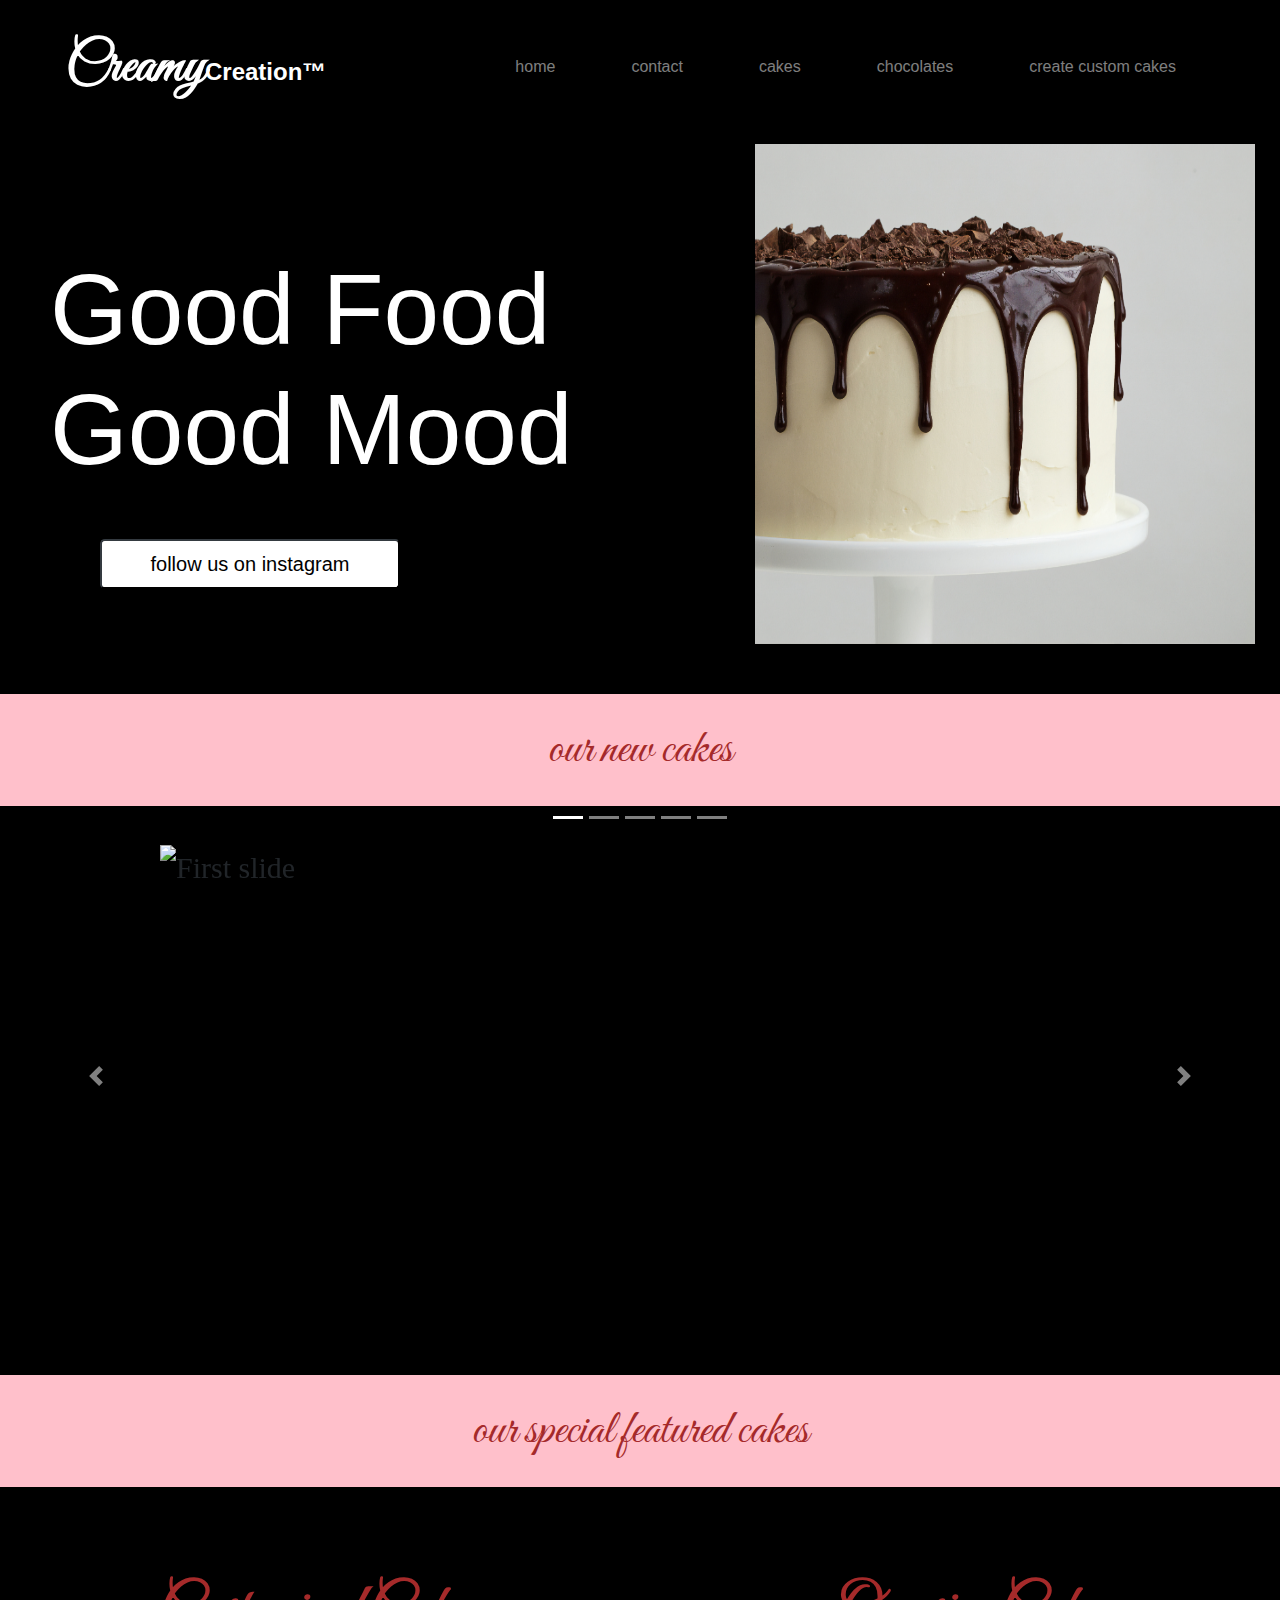
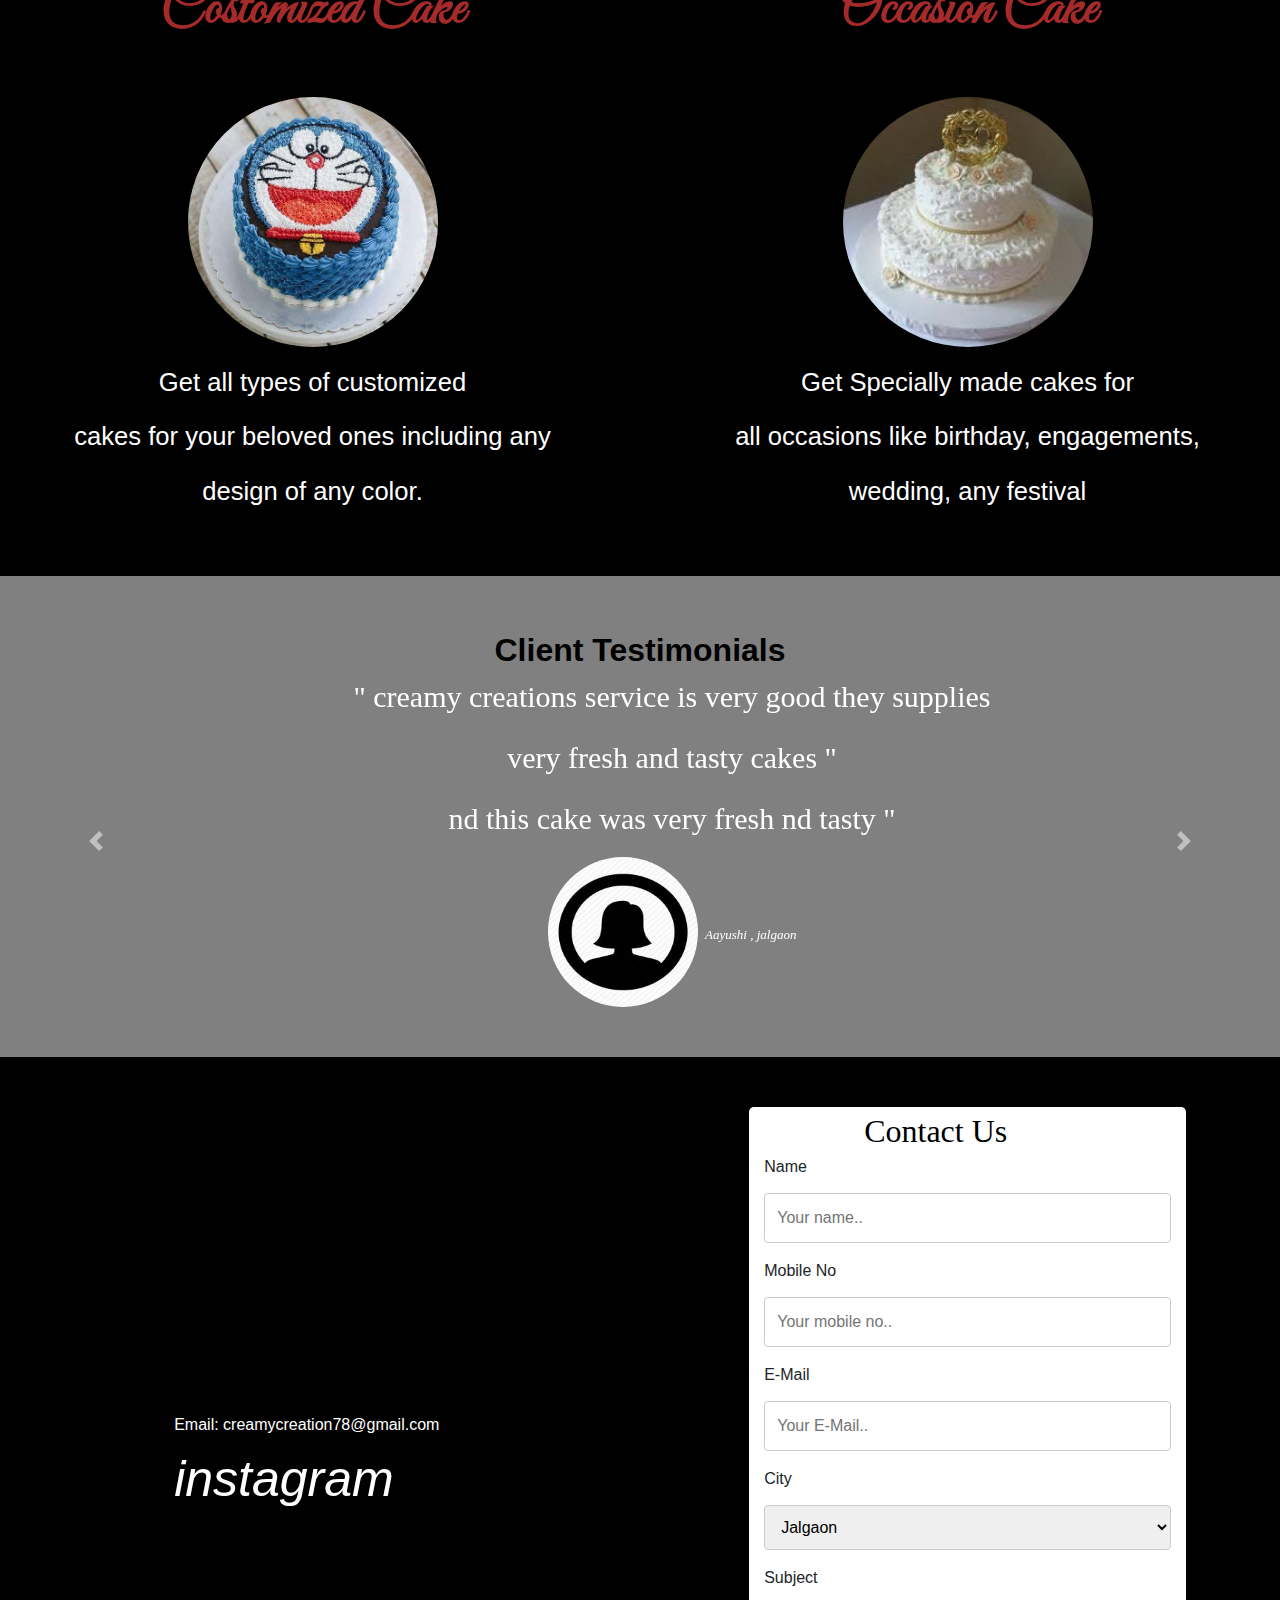
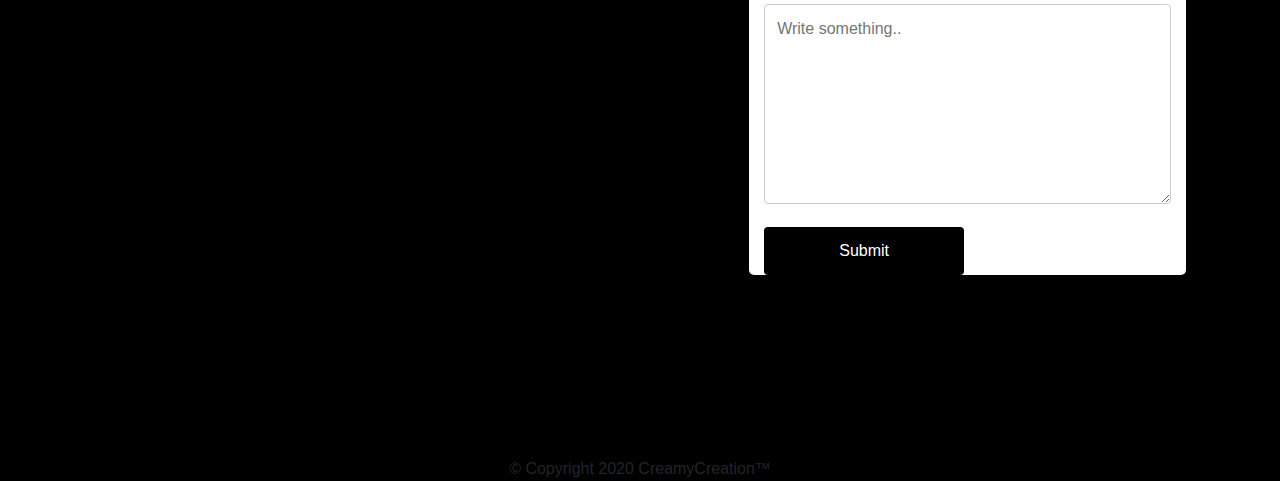
==== index.html @ 783921f8 "first commit" ====
<!DOCTYPE html>
<html lang="en">

<head>
    <meta charset="UTF-8">
    <title>Creamy Creation</title>
    
    <link rel="icon" href="favicon.ico">
   
    <!------google fonts------->
    <link href="https://fonts.googleapis.com/css2?family=Great+Vibes&display=swap" rel="stylesheet">
    <!-----css stylesheet--->

    <link rel="stylesheet" href="https://stackpath.bootstrapcdn.com/bootstrap/4.4.1/css/bootstrap.min.css"
        integrity="sha384-Vkoo8x4CGsO3+Hhxv8T/Q5PaXtkKtu6ug5TOeNV6gBiFeWPGFN9MuhOf23Q9Ifjh" crossorigin="anonymous">

        <link rel="stylesheet" href="styles.css">
    <!---font awsome---->
    <script src="https://kit.fontawesome.com/c15d6fb766.js" crossorigin="anonymous"></script>

    <!---bootstraps scripts--->
    <script src="https://code.jquery.com/jquery-3.4.1.slim.min.js"
        integrity="sha384-J6qa4849blE2+poT4WnyKhv5vZF5SrPo0iEjwBvKU7imGFAV0wwj1yYfoRSJoZ+n" crossorigin="anonymous">
    </script>
    <script src="https://cdn.jsdelivr.net/npm/popper.js@1.16.0/dist/umd/popper.min.js"
        integrity="sha384-Q6E9RHvbIyZFJoft+2mJbHaEWldlvI9IOYy5n3zV9zzTtmI3UksdQRVvoxMfooAo" crossorigin="anonymous">
    </script>
    <script src="https://stackpath.bootstrapcdn.com/bootstrap/4.4.1/js/bootstrap.min.js"
        integrity="sha384-wfSDF2E50Y2D1uUdj0O3uMBJnjuUD4Ih7YwaYd1iqfktj0Uod8GCExl3Og8ifwB6" crossorigin="anonymous">
    </script>

 <!---my scripts---->
 <script src="index.js" crossorigin="anonymous"></script>

</body>

</head>

<body>


    <!--------title------->
    <section id="title">
        <div class="fluid-container">
            <nav class="navbar navbar-expand-lg navbar-dark">
                <a class="navbar-brand" href="#">Creamy<span class="brand">Creation™ </span> </a>
                <button class="navbar-toggler" type="button" data-toggle="collapse" data-target="#navbarTogglerDemo01"
                    aria-controls="navbarTogglerDemo01" aria-expanded="false" aria-label="Toggle navigation">
                    <span class="navbar-toggler-icon"></span>
                </button>

                <div class="collapse navbar-collapse" id="navbarTogglerDemo01">
                    <ul class="navbar-nav ml-auto">
                        <li class="nav-item">
                            <a class="nav-link" href="index.html">home</a>
                        </li>
                        <li class="nav-item">
                            <a class="nav-link" href="contact.html">contact</a>
                        </li>
                        <li class="nav-item">
                            <a class="nav-link" href="cakes2.html">cakes</a>
                        </li>
                        <li class="nav-item">
                            <a class="nav-link" href="chocolate.html">chocolates</a>
                        </li>
                        <li class="nav-item">
                            <a class="nav-link" href="customecakes.html">create custom cakes</a>
                        </li>

                    </ul>
                </div>
            </nav>

            <div class="row">
                <div class="col-lg-6 col-sm-12">

                    <h1 class="heading">Good Food <br> Good Mood</h1>
                    <a href=""><button type="button" class="insta-btn btn-dark btn-lg download-buttons"><i class="icon-button fab fa-instagram"></i> follow us on instagram</button></a>
                </div>
                
               
               

                <div class="col-lg-6 md-4 col-sm-4">
                    <img class="titleImg" src="im/american-heritage.jpg" height="500px" width="500px" alt="0">
                </div>
            </div>
        </div>

    </section>



    <div class="abc">
        our new cakes
    </div>

    <!----------image slider--------->
    <section id="image-slider col-lg-12 col-sm-12">
        <div id="carouselExampleIndicators" class="carousel slide" data-ride="carousel">
            <ol class="carousel-indicators">
                <li data-target="#carouselExampleIndicators" data-slide-to="0" class="active"></li>
                <li data-target="#carouselExampleIndicators" data-slide-to="1"></li>
                <li data-target="#carouselExampleIndicators" data-slide-to="2"></li>
                <li data-target="#carouselExampleIndicators" data-slide-to="3"></li>
                <li data-target="#carouselExampleIndicators" data-slide-to="4"></li>
            </ol>
            <div class="carousel-inner">
                <div class="carousel-item active">
                    <img class="d-block w-100" src="im/img1.jpg" alt="First slide">
                </div>
                <div class="carousel-item">
                    <img class="d-block w-100" src="im/img2.jpg" alt="Second slide">
                </div>
                <div class="carousel-item">
                    <img class="d-block w-100" src="im/img3.jpg" alt="Third slide">
                </div>
                <div class="carousel-item">
                    <img class="d-block w-100" src="im/img4.jpg" alt="Third slide">
                </div>
                <div class="carousel-item">
                    <img class="d-block w-100" src="im/img5.jpg" alt="Third slide">
                </div>
            </div>
            <a class="carousel-control-prev" href="#carouselExampleIndicators" role="button" data-slide="prev">
                <span class="carousel-control-prev-icon" aria-hidden="true"></span>
                <span class="sr-only">Previous</span>
            </a>
            <a class="carousel-control-next" href="#carouselExampleIndicators" role="button" data-slide="next">
                <span class="carousel-control-next-icon" aria-hidden="true"></span>
                <span class="sr-only">Next</span>
            </a>
        </div>
    </section>

    <!---special cakes---->

    <section id="special-cakes">
        <div class="abc">
            our special featured cakes
        </div>

        <div class="row">
            <div class="abocol  col-lg-6 col-sm-12">
                <p class="header">Costomized Cake</p>
                <img class="spec" src="im/cartoon-cake.jpeg" height="250px" width="250px" alt="1">
                <p class="grey"></p>
                <div class="spe-inf">
                    <p>Get all types of customized </p>
                    <p>cakes for your beloved ones including any</p>
                    <p> design of any color.</p>
                </div>
                </ul>
            </div>
            <div class="abocol  col-lg-6 col-sm-12">
                <p class="header">Occasion Cake</p>
                <img class="spec" src="im/ocasion.jpeg" height="250px" width="250px" alt="">
                <p class="grey"></p>
                <div class="spe-inf">
                    <p>Get Specially made cakes for</p>
                    <p>all occasions like birthday, engagements, </p>
                    <p> wedding, any festival</p>
                </div>
                </ul>
            </div>
        </div>

    </section>

    <!----testimonials---->

    <section id="Testimonials">

        <div class="test">
            <h class="testihead">Client Testimonials</h>
        </div>

        <div id="carouselExampleControls" class="carousel slide" data-ride="carousel">
            <div class="carousel-inner">

                <div class="carousel-item active">
                    <p>" creamy creations service is very good they supplies</p>
                    <p>very fresh and tasty cakes "</p>
                    <p> nd this cake was very fresh nd tasty "</p>
                    <img class="testimonial-img" src="im/women-log.jpg" alt="shaliniimg" height="150px" width="150px">
                    <em>Aayushi , jalgaon</em>
                </div>

                <div class="carousel-item">
                    <p>" I was order the rasmali cake, this cake was ver</p>
                    <p>very fresh y tasty nd delickous. keep it up Creamy Creation"</p>
                    <img class="testimonial-img" src="im/women-log.jpg" alt="ishaimg" height="150px" width="150px">
                    <em>Aayushi Badgujar , jalgaon</em>
                </div>

            </div>
            

            <a class="carousel-control-prev" href="#carouselExampleControls" role="button" data-slide="prev">
                <span class="carousel-control-prev-icon" aria-hidden="true"></span>

            </a>
            <a class="carousel-control-next" href="#carouselExampleControls" role="button" data-slide="next">
                <span class="carousel-control-next-icon" aria-hidden="true"></span>

            </a>
        </div>

    </section>

    <!----contact---->

    <section id="contact">

        <div class="row">
            <div class="contact-info col-lg-4 col-sm-12">
                <h4>Email: creamycreation78@gmail.com</h4>
                <div class="icon">
                    <a href=""><i class="social-icon fab fa-instagram">instagram</i></a>
                </div>
            </div>

            <div class="contact-container col-lg-4 col-sm-10">
                <form action="mailto:info@creamycreation78@gmail.com" method="POST" enctype="text/plain">
                    <h class="cus ">Contact Us</h> <br>
                    <label for="name">Name</label>
                    <input type="text" id="name" name="name" placeholder="Your name..">

                    <label for="name">Mobile No</label>
                    <input type="text" id="mobile" name="mobile" placeholder="Your mobile no..">

                    <label for="mail">E-Mail</label>
                    <input type="email" id="Email" name="Email" placeholder="Your E-Mail..">

                    <label for="city">City</label>
                    <select id="City" name="city">
                        <option value="">Jalgaon</option>
                        <option value=""></option>
                        <option value=""></option>
                    </select>

                    <label for="subject">Subject</label>
                    <textarea id="subject" name="subject" placeholder="Write something.."
                        style="height:200px"></textarea>
                    <input class="submit" type="submit" value="Submit">

                </form>
            </div>
        </div>
    </section>

    <section id="footer">
        <div class="end-foot">
            <p>© Copyright 2020 CreamyCreation™</p>
        </div>
    </section>
   
</html>
---- styles.css ----
body {
    background-color: black;
    height: auto;
}
.note{
    color: red;
}
.abc {
    width: auto;
    font-weight: 500;
    font-size: 3rem;
    background-color: pink;
    color: brown;
    text-align: center;
    font-family: 'Great Vibes', cursive;
    padding: 20px 0 20px 0;
}

#title {
    height: auto;
    padding-bottom: 50px;
}

.navbar {
    padding-top: 20px;
    padding-bottom: 30px;

}

.navbar-brand {
    margin: 0;
    padding-left: 50px;
    font-size: 3.5rem;
    font-weight: bold;
    font-family: 'Great Vibes', cursive;
}
.brand {
    font-family: Arial, Helvetica, sans-serif;
    font-size: 1.5rem;
}

.navbar-toggler {
    border: none;
    color: white;
    font-size: 60px;
}

.collapse {
    margin: 0;
    position: relative;
    padding-right: 50px;

}

.nav-item {
    padding: 0 30px;
}

.heading {
    color: white;
    font-size: 100px;
    padding-left: 50px;
    margin: 0;

}
.insta-btn{
    position: relative;
    background-color: white;
    left: 100px;
    top: 50px;
    color: black;
    text-align: center;
    width: 300px;
    height: 50px;
    margin: 0;
}
.titleImg {
    height: 500px;
    width: 500px;
    margin: 0;
    position: relative;
    left: 100px;

}



/*testimonials-section*/
.carousel-control-next {
    padding-right: 0%;
}

.carousel-item {
    font-family: 'Satisfy', cursive;
    font-size: 30px;
}

#Testimonials {
    color: white;
    background-color: #808080;
    text-align: center;
    padding: 50px 0px;
    height: auto;
}

.testimonial-img {
    border-radius: 100%;

}

.testihead {
    font-size: 2rem;
    font-weight: 800;
    padding: 40px 0 40px 0;
    color: black;
}

em {
    font-size: small;
}

/*****image corousel*****/

.image-slider {
    max-height: 500px;
    width: 50%;
    position: relative;
    padding-left: 300px;
    padding-bottom: 300px;
}

.carousel-inner {
    max-width: 80%;
    place-items: center;
    left: 160px;
    margin: 0;
}

.d-block {
    height: 500px;
    width: auto;
}

.carousel-indicators {
    position: relative;
}

/*special cakes*/
hr {
    visibility: hidden;
}

.spec {
    border-radius: 100%;
}

#special-cakes {
    text-align: center;
    padding-bottom: 50px;
    padding-top: 30px;
}

.header {
    font-size: 3.5rem;
    font-weight: 700;
    color: brown;
    font-family: 'Great Vibes', cursive;
    padding: 30px 0 30px 0;
    margin-top: 50px;
}

.spe-inf {

    font-size: 1.6rem;
    text-align: center;
    color: #ffffff;
}

.grey {
    font-size: 2rem;
    font-weight: 700;
    color: #ffffff;
}

.abacol {
    width: auto;
    padding: 20px 20px;
}

/******contact******/


#contact {
    background-image: url(img/background.jpg);
    background-size: 100%;
    height: 600px;
}

/************contat info******/

.contact-info {
    margin: 0;
    padding-left: 50px;
}

.social-icon {
    padding: 30px;
    font-size: 50px;
    color: white;
}

h4 {
    color: #ffffff;
    font-size: medium;
    padding-left: 30px;
}

#footer {
    text-align: center;
    padding-top: 200px;
}
.end-foot{
    position: relative;
    top: 200px;
}



/****contact-card*******/

input[type=text],
select,
textarea {
    width: 100%;
    padding: 12px;
    border: 1px solid #ccc;
    border-radius: 4px;
    box-sizing: border-box;
    margin-top: 6px;
    margin-bottom: 16px;
    resize: vertical;
}

input[type=email],
select,
textarea {
    width: 100%;
    padding: 12px;
    border: 1px solid #ccc;
    border-radius: 4px;
    box-sizing: border-box;
    margin-top: 6px;
    margin-bottom: 16px;
    resize: vertical;
}

/* Style the submit button with a specific background color etc */
input[type=submit] {
    background-color: #000000;
    color: white;
    padding: 12px 20px;
    border: none;
    border-radius: 4px;
    cursor: pointer;
}

/* When moving the mouse over the submit button, add a darker green color */
input[type=submit]:hover {
    background-color: #cccccc;
}

/* Add a background color and some padding around the form */
.contact-container {
    height: fit-content;
    width: 700px;
    border-radius: 5px;
    background-color: white;
    position: relative;
    margin: 0;
    margin-top: 50px;
}

.cus {
    font-family: 'Abril Fatface', cursive;
    font-size: 2rem;
    color: #000000;
    padding-left: 100px;

}

.submit {
    width: 200px;
    height: fit-content;
    border: #000000;
    padding-bottom: 10px;
}

.foot {
    width: auto;
    height: 700px;
}


/******cakes*******/
.cakeHead{
    color: #ccc;
    font-size: 3rem;
    font-weight: bold;
    text-align: center;
}
#cake-p{
    margin-top: 50px;
}
.cake-page {
    background-color: #000000;
}

.row {
    position: relative;
    display: flex;
    justify-content: space-around;
    align-items: center;
    flex-wrap: wrap;
}

.card {
    margin: 20px;
    padding: 40px 30px;
    background: #393e46;
    box-shadow: -6px -6px 20px rgba(255, 255, 255, 1),
        6px 6px 20px rgba(0, 0, 0, 0.1);
}

.card:hover {
    box-shadow: inset -6px -6px 20px rgba(255, 255, 255, 0.5),
        inset 6px 6px 20px rgba(0, 0, 0, 0, 0.05)
}

.card .imgBx {
    position: relative;
    text-align: center;

}

.card .imgBx img {
    min-width: 200px;
}

.card .contentBx {
    position: relative;
    margin-top: 20px;
    text-align: center;
}

.card .contentBx h2 {
    color: black;
    font-weight: 700;
    font-size: 1.4em;
    letter-spacing: 2px;
}

.card .contentBx p {
    color: black;
    font-size: medium;
    font-weight: 700;
}

.card .contentBx a {
    width: 200px;
    font-weight: 700;
    display: inline-block;
    padding: 10px 20px;
    margin-top: 15px;
    border-radius: 40px;
    color: black;
    font-size: 16px;
    text-decoration: none;
    box-shadow: -4px -4px 15px rgba(255, 255, 255, 1),
        4px 4px 15px rgba(0, 0, 0, 0.1);
}

.card .contentBx a:hover {
    box-shadow: inset -4px -4px 10px rgba(255, 255, 255, 0.5),
        inset 4px 4px 10px rgba(0, 0, 0, 0.1);
}

.card a:hover .span-2 {
    display: block;
    transform: scale(0.98);
}

.card:hover .imgBx,
.card:hover .contentBx {
    transform: scale(0.98);
}

.img {

    box-shadow: 0 4px 8px 0 rgba(0, 0, 0, 0.2);
    height: 250px;
    width: 250px;

}


/****************chocolates page*********************/
#choco-catalogue{
    position: relative;
    margin-bottom: 50px;
    margin-left:20px ;
    margin-right: 20px;
}
.ct-hd{
    font-size: 2rem;
    color: pink;
    font-weight: 900;
}

.cim{
    width: 350px;
    height: 350px;
}
.choco-card {
    
    box-shadow: 0 4px 8px 0 rgba(0,0,0,0.2);
    transition: 0.3s;
    width:350px ;
    margin-bottom: 50px;
  }
  
 
  .choco-card:hover {
    box-shadow: 0 9px 18px rgba(233, 229, 229, 0.2);
  }
  
  
  .choco-container {
    padding: 2px 16px;
    text-align: center;

  }
  .choco-card {
    box-shadow: 0 4px 8px 0 rgba(0,0,0,0.2);
    transition: 0.3s;
    border-radius: 5px;
  }
  
  
  .cim {
    border-radius: 5px 5px 0 0;
  }


@media (max-width: 600px) {
h3{
    font-size: 2rem;
}
    h4 {
        font-size: 1.2rem;
        font-weight: 100;
        margin-top: 50px;
    }

    .navbar-brand {
        font-size: 3rem;
        padding-right: 0;
    }

    .brand {
        font-size: 1.2rem;
    }
.nav-item{
    font-size: 2.5rem ;
}
    .heading {
        font-size: 4rem;
        padding-bottom: 30px;

    }
.insta-btn{
    position: relative;
}
    .titleImg {
        position: relative;
        height: 400px;
        width: 100%;
        padding-right: 100px;
        top: 200px;
    }


    .header {
        padding: 0%;
    }

    hr {
        visibility: visible;

    }

    /****img carousel****/
    .carousel-inner {
        max-width: 100%;
        position: relative;
        margin: 0;
        left: 0%;
    }

    .image-slider {
        max-height: auto;
        width: 100%;
    }

    .d-block {
        height: 500px;
        width: 100%;
    }

    .carousel-indicators {
        position: relative;
    }

    /***************/


    .col-10,
    input[type=submit] {
        width: 100%;
        margin-top: 0;
    }

    .test {
        padding-bottom: 10px;

    }

    .testimonial-img {
        max-width: 100px;
        max-height: 100px;
    }

    .carousel-item {
        font-size: 2rem;
        color: #000000;
    }

    .end-foot {
        padding-top: 250px;
        text-align: center;
    }


    /******contact container******/
    .contact-container {
        width: auto;
        margin-left: 30px;
        margin-right: 30px;
        font-size: 2.5rem;
        height: 700px;
    }
    .submit{
        height: inherit;
        font-size: 1.8rem;
    }
    /******cakes******
    **/
    .img {
        min-height: 200px;
        min-width: 100px;

    }

    .card .contentBx p {
        font-size: 1.5rem;
    }

    .card {
        margin: 10px;
        padding: 0px 0px;
    }
.imgBx{
    padding-top: 20px;
}
.cakeHead{
    font-size: large;
}


/****************chocolates page*********************/
.ct-hd{
    font-size: 1.5rem;
    color: pink;
    font-weight: 500;
}

.cim{
    width: 250px;
    height: 250px;
}








}
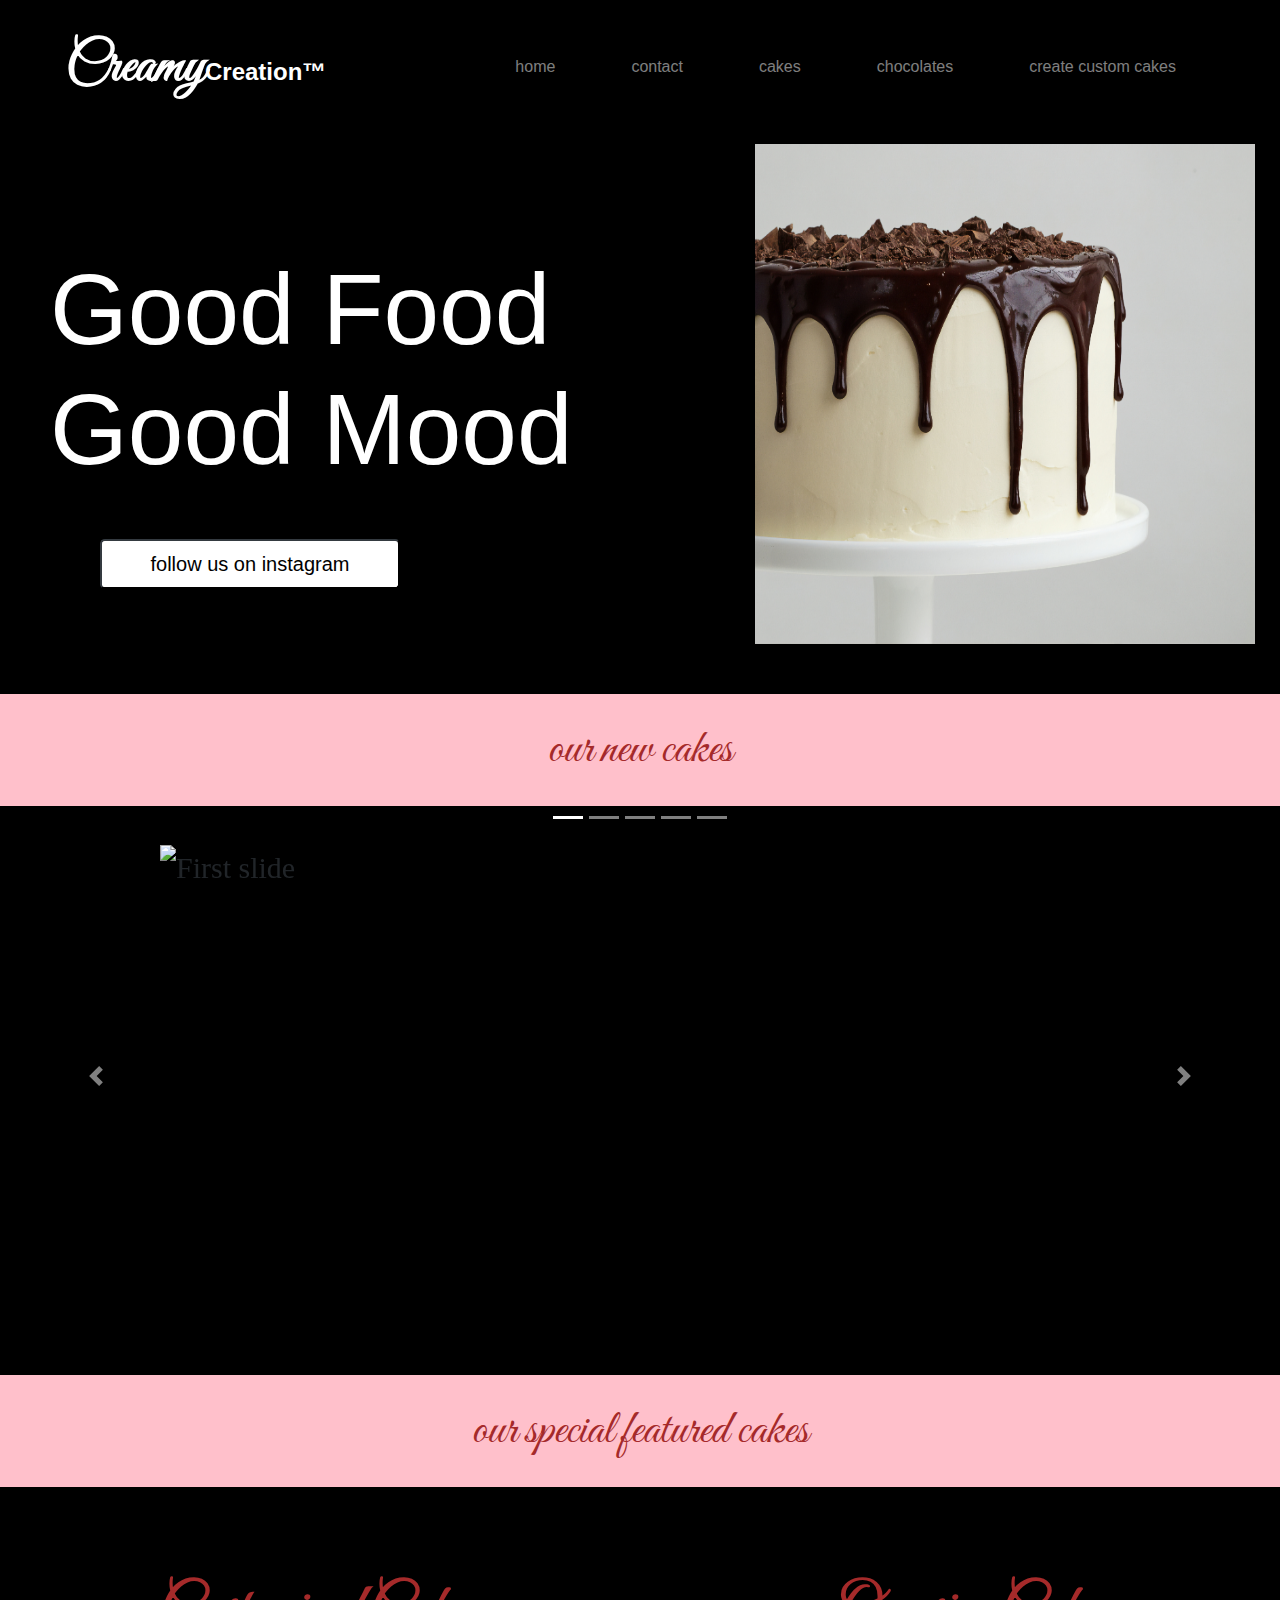
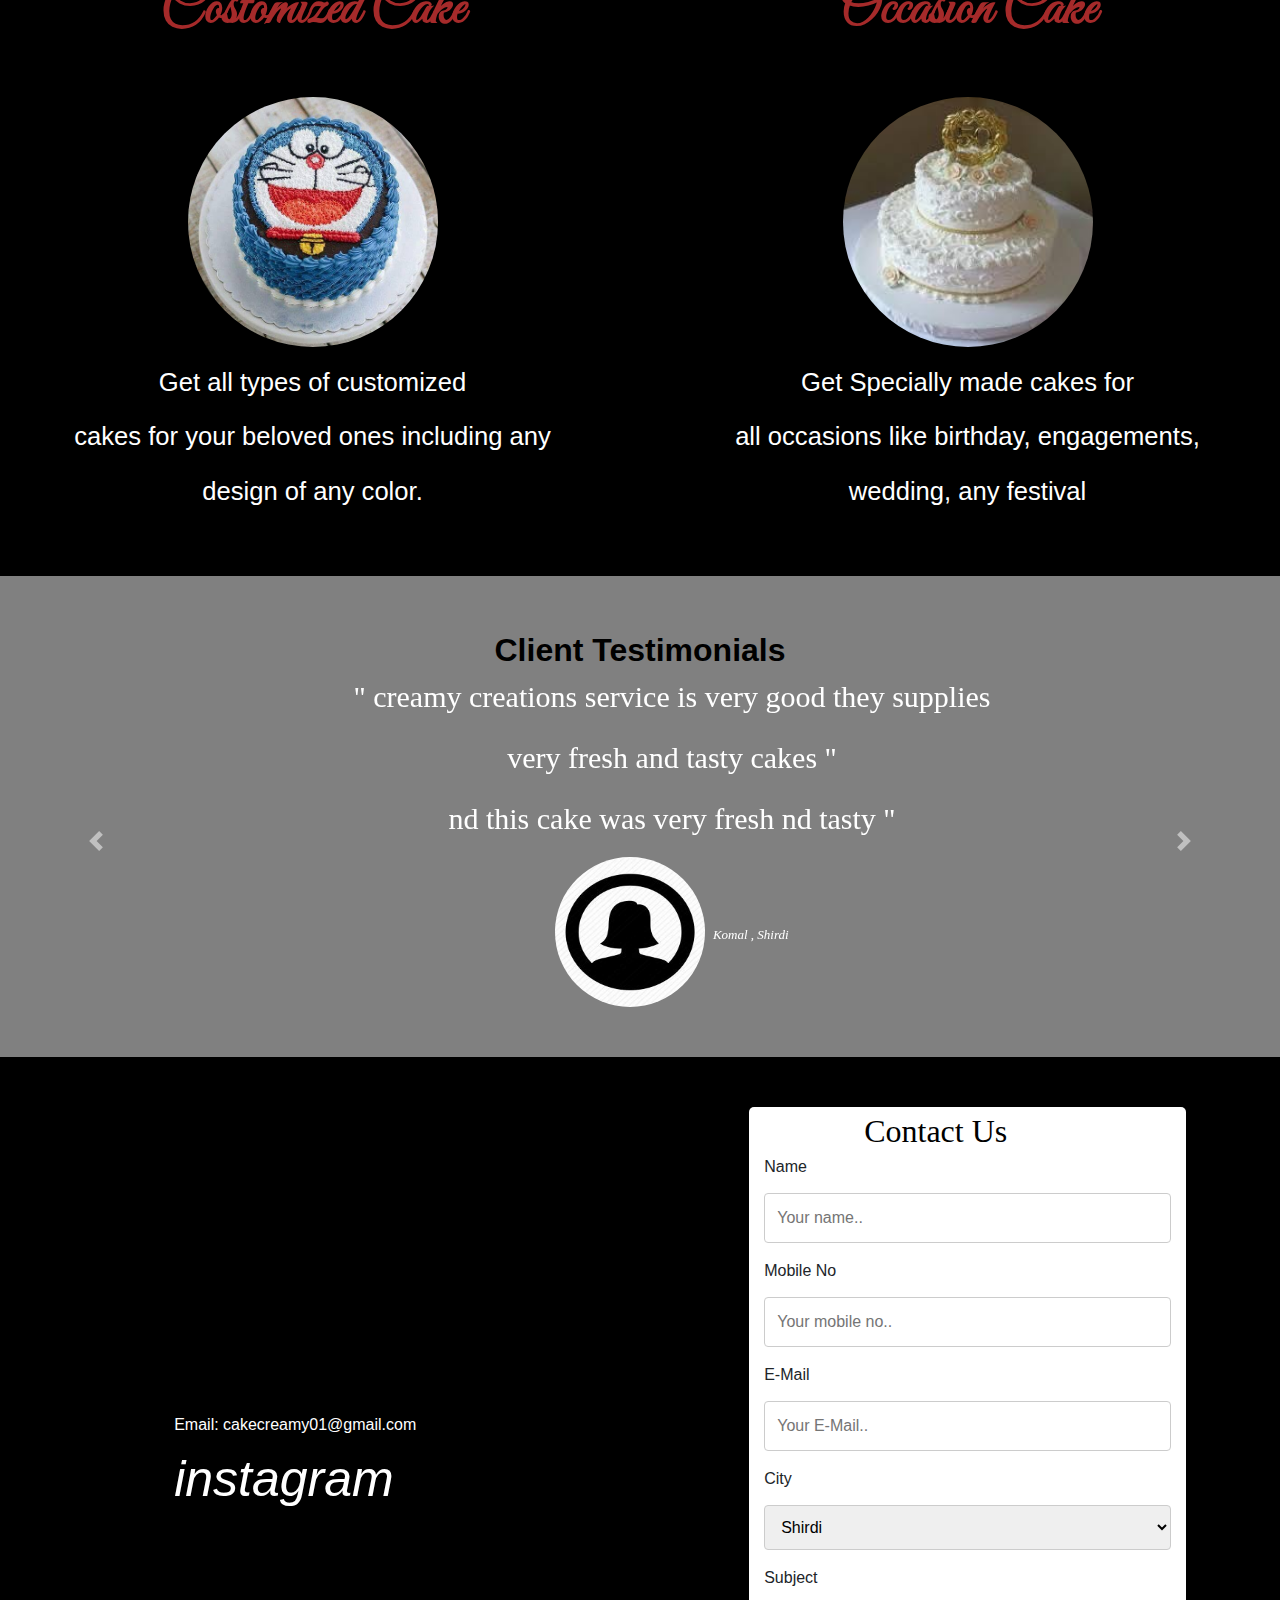
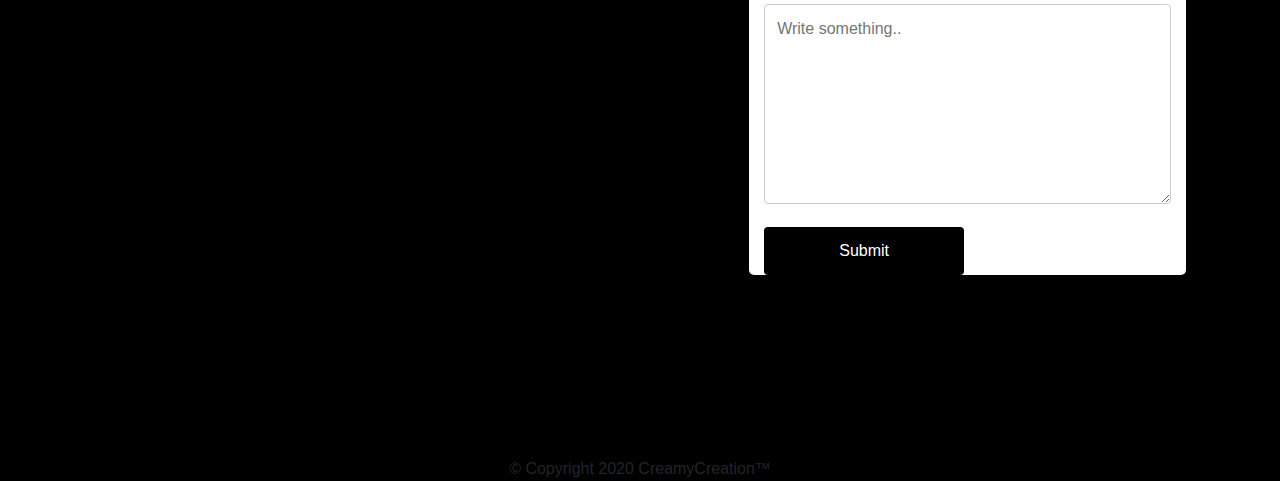
==== commit 44a71401: "updated file" ====
--- a/index.html
+++ b/index.html
@@ -183,14 +183,14 @@
                     <p>very fresh and tasty cakes "</p>
                     <p> nd this cake was very fresh nd tasty "</p>
                     <img class="testimonial-img" src="im/women-log.jpg" alt="shaliniimg" height="150px" width="150px">
-                    <em>Aayushi , jalgaon</em>
+                    <em>Komal , Shirdi</em>
                 </div>
 
                 <div class="carousel-item">
                     <p>" I was order the rasmali cake, this cake was ver</p>
                     <p>very fresh y tasty nd delickous. keep it up Creamy Creation"</p>
                     <img class="testimonial-img" src="im/women-log.jpg" alt="ishaimg" height="150px" width="150px">
-                    <em>Aayushi Badgujar , jalgaon</em>
+                    <em>Komal Khalkar , shirdi</em>
                 </div>
 
             </div>
@@ -214,14 +214,14 @@
 
         <div class="row">
             <div class="contact-info col-lg-4 col-sm-12">
-                <h4>Email: creamycreation78@gmail.com</h4>
+                <h4>Email: cakecreamy01@gmail.com</h4>
                 <div class="icon">
                     <a href=""><i class="social-icon fab fa-instagram">instagram</i></a>
                 </div>
             </div>
 
             <div class="contact-container col-lg-4 col-sm-10">
-                <form action="mailto:info@creamycreation78@gmail.com" method="POST" enctype="text/plain">
+                <form action="mailto:info@cakecreamy01@gmail.com" method="POST" enctype="text/plain">
                     <h class="cus ">Contact Us</h> <br>
                     <label for="name">Name</label>
                     <input type="text" id="name" name="name" placeholder="Your name..">
@@ -234,9 +234,9 @@
 
                     <label for="city">City</label>
                     <select id="City" name="city">
-                        <option value="">Jalgaon</option>
-                        <option value=""></option>
-                        <option value=""></option>
+                        <option value="">Shirdi</option>
+                        <option value="">Rahata</option>
+                        <option value="">Pune</option>
                     </select>
 
                     <label for="subject">Subject</label>
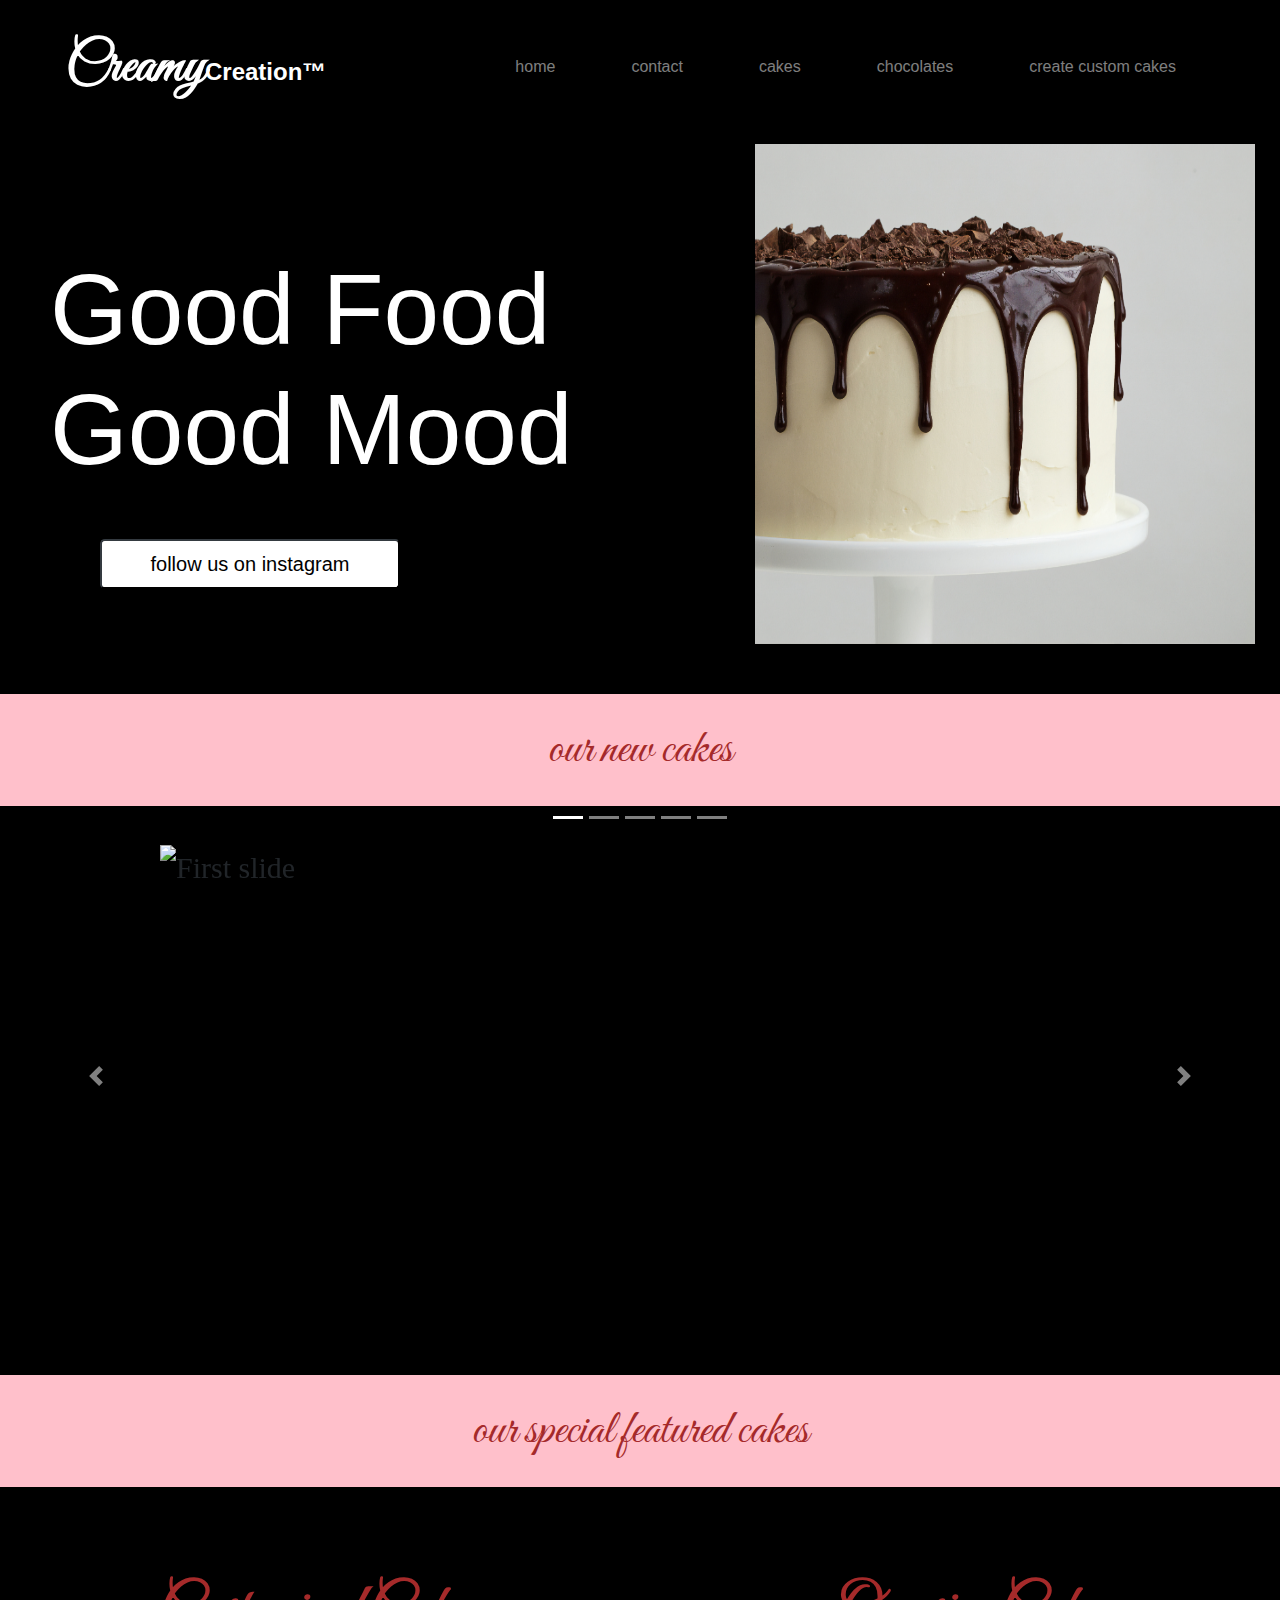
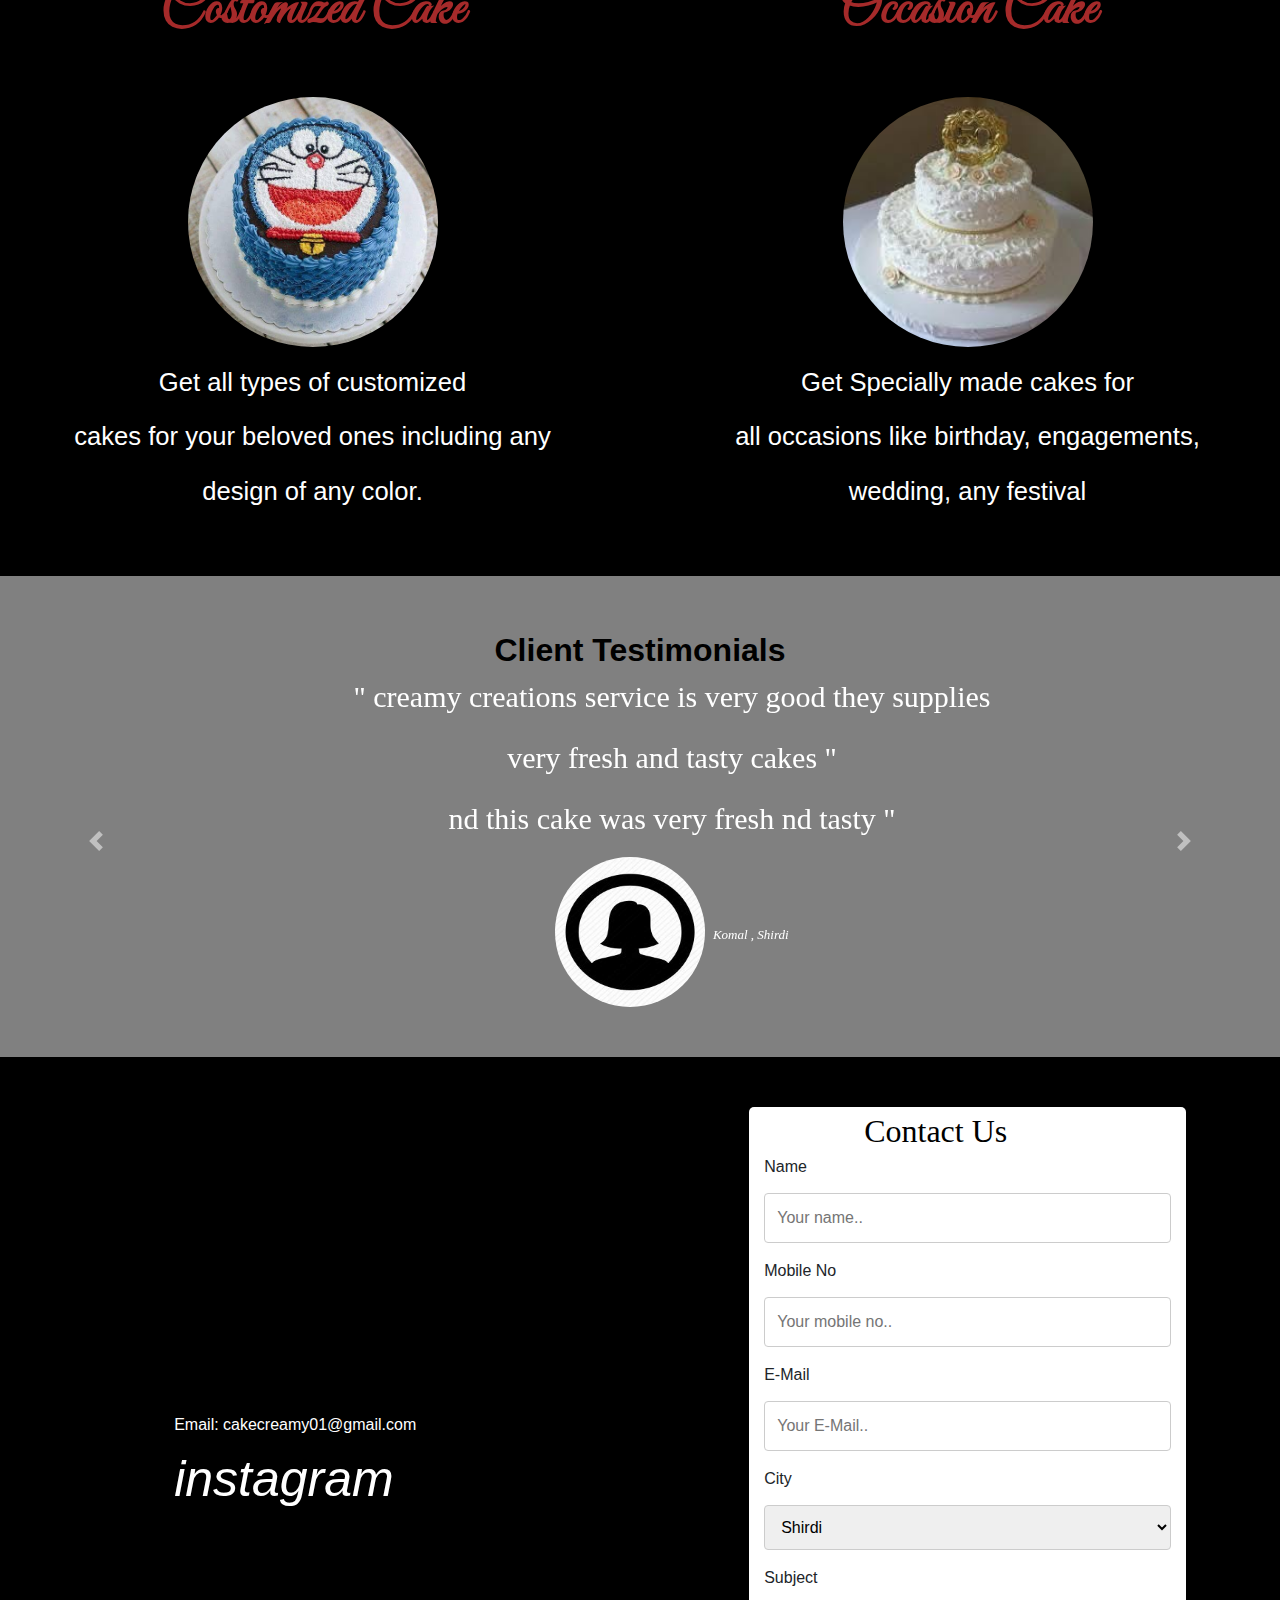
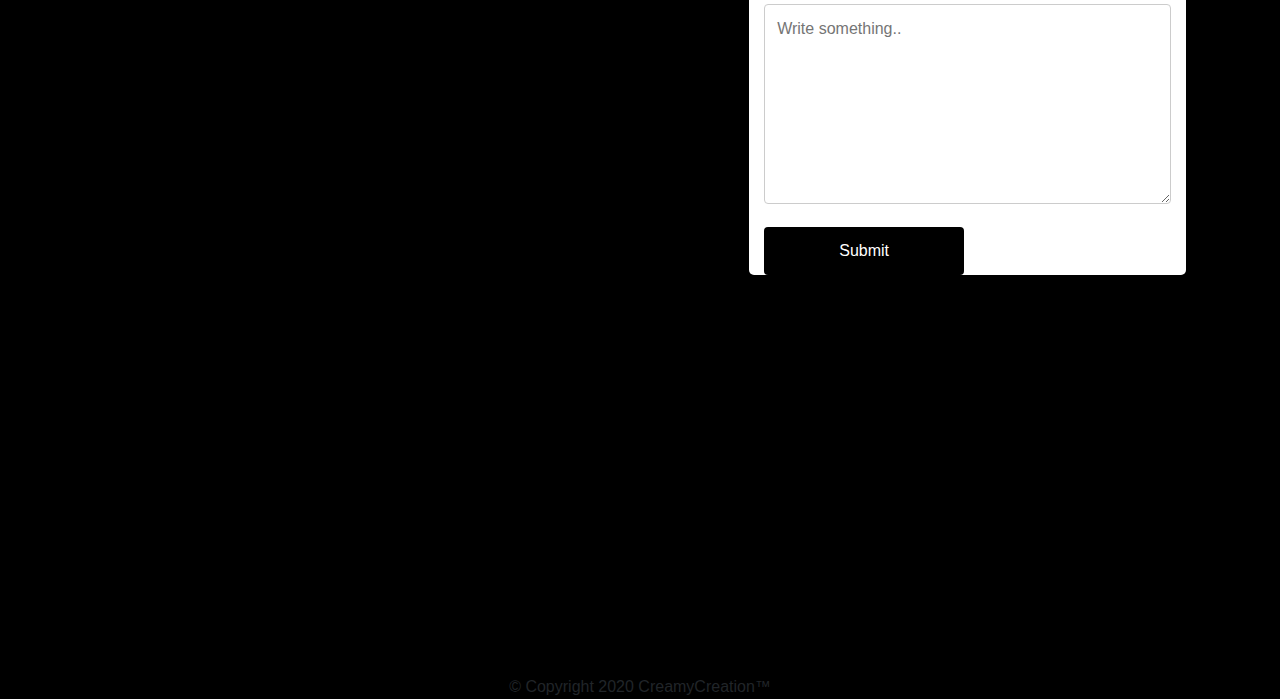
==== commit 86d0701a: "file2" ====
--- a/index.html
+++ b/index.html
@@ -55,7 +55,7 @@
                             <a class="nav-link" href="index.html">home</a>
                         </li>
                         <li class="nav-item">
-                            <a class="nav-link" href="contact.html">contact</a>
+                            <a class="nav-link" href="#contact1">contact</a>
                         </li>
                         <li class="nav-item">
                             <a class="nav-link" href="cakes2.html">cakes</a>
@@ -210,7 +210,7 @@
 
     <!----contact---->
 
-    <section id="contact">
+    <section id="contact1" >
 
         <div class="row">
             <div class="contact-info col-lg-4 col-sm-12">
